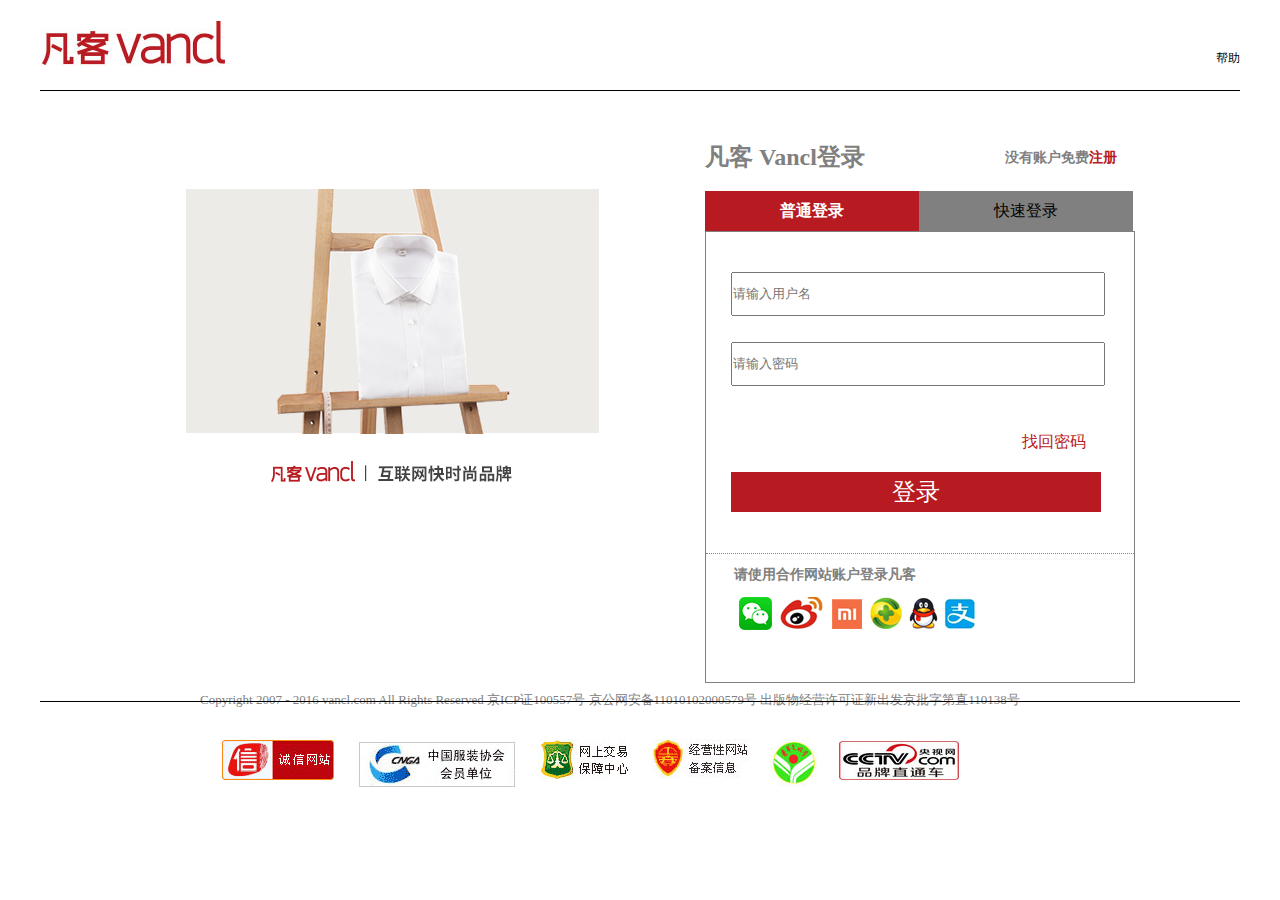
==== onload.html @ a00a75fe "jintianxieleshouye100%" ====
<!DOCTYPE html>
<html>
	<head>
		<meta charset="UTF-8">
		<title>凡客诚品-会员登录</title>
		<link rel="stylesheet" href="css/demo1.css" />
	</head>
	<body>
		<div id="relog">
			<a href="program.html"><img src="images/log.jpg"></a>
			<a href="###" class="help">帮助</a>
		</div>
		<div id="recontent">
			<div class="content_left">
				<img src="images/login.jpg">
				
			</div>
			<form class="onloadForm">
				<h2 class="onloadh">凡客 Vancl登录</h2><span class="nouser">没有账户免费<a href="registe.html">注册</a></span>
				
				<ul class="tag">
					<li class="act">普通登录</li>
					<li>快速登录</li>
				</ul>
				<div class="login">
				<ul class="shows">
					<li class="tive">
						<input type="text"  id="uname" placeholder="请输入用户名" /><br />
						<p class="p1"></p>
						<input type="password"  id="upwd" placeholder="请输入密码" /><br />
						<p class="p2"></p>
						<a href="###" class="findpwd">找回密码</a><br />
					</li>
					<li>
						<input type="text"  id="telphone"  placeholder="请输入手机号" /><input type="button" value="获取短信验证码" id="btn2"/><br />
						<p class="p3"></p>
						<input id="verification" type="text" placeholder="请输入验证码" ><span id="sjs"></span><span id="change">获取验证码</span>
						<p class="p4"></p>
						<input type="text"  id="yh"  placeholder="填写手机验证码" /><br />
						<p class="p5"></p>
					</li>
					
					</ul>
					<a href="###" class="infont">登录</a><br />
					<span class="lines"></span><br />
					<p class="cooper">请使用合作网站账户登录凡客</p>
					<ul class="partener">
						<li><a href="###"><img src="images/wei.jpg"></a></li>
						<li><a href="###"><img src="images/wbb.jpg"></a></li>
						<li><a href="###"><img src="images/xiaomi.jpg"></a></li>
						<li><a href="###"><img src="images/360.jpg"></a></li>
						<li><a href="###"><img src="images/qq.jpg"></a></li>
						<li><a href="###"><img src="images/zhifub.jpg"></a></li>
					</ul>
				
				
				</div>
			</form>
			
		</div>
		<span class="borderbtom"></span>
		<p class="Copyright">Copyright 2007 - 2016 vancl.com All Rights Reserved 京ICP证100557号 京公网安备11010102000579号 出版物经营许可证新出发京批字第直110138号</p>
		<ul class="power">
				<li><a href="https://credit.cecdc.com/CX20111229001302001330.html"><img src="images/f1.jpg"></a></li>
				<li><a href="###"><img src="images/f2.jpg"></a></li>
				<li><a href="http://www.315online.com.cn/member/315090053.html"><img src="images/f3.jpg"></a></li>
				<li><a href="http://www.hd315.gov.cn/beian/view.asp?bianhao=010202010081900017"><img src="images/f4.jpg"></a></li>
				<li><a href="http://www.vancl.com/help/about_2.htm"><img src="images/f6.jpg"></a></li>
				<li><a href="http://trust.cctvmall.cn/reg/static/brand/brandtem1010.html"><img src="images/f7.jpg"></a></li>
			</ul>
	</body>
</html>
<script type="text/javascript" src="js/gram.js"></script>
<script src="js/jquery-1.8.3.min.js" ></script>
---- css/demo1.css ----
* {
  margin: 0;
  padding: 0; }

ul, dl {
  list-style: none; }

a {
  text-decoration: none; }

#head {
  width: 1280px;
  height: 32px;
  background: #f7f7f7;
  position: relative; }

#headul {
  position: absolute;
  right: 40px; }

#headul li {
  float: left;
  margin-left: 10px;
  font-size: 12px;
  line-height: 14px;
  color: gray;
  margin-top: 10px; }

#head li img {
  margin-top: 5px; }

#head li:nth-child(2) {
  border-right: 1px solid gray;
  padding-right: 10px; }

#top {
  height: 166px;
  width: 1280px;
  position: relative; }

#search {
  position: absolute;
  right: 40px;
  top: 30px; }

.log {
  position: absolute;
  top: 90px;
  left: 40px; }

#txt {
  width: 260px;
  height: 28px;
  float: left; }

#btn {
  width: 50px;
  height: 30px;
  background: #b71a21;
  border: none;
  float: left;
  margin-right: 24px;
  margin-top: 1px;
  color: #fff; }

#goods {
  display: inline-block;
  background: #b71a21;
  width: 105px;
  height: 30px;
  line-height: 30px;
  font-size: 14px; }

#goods a {
  display: inline-block;
  color: #fff;
  background: url(../images/gc.jpg) no-repeat 0 center; }

#goods em {
  font-style: normal; }

#goods span {
  margin-left: 30px; }

.rs {
  position: absolute;
  right: 40px;
  top: 66px; }

.rs li {
  float: left;
  margin-left: 10px;
  font-size: 12px;
  color: gray; }
  .rs li a {
    color: gray; }

.nav {
  position: absolute;
  left: 260px;
  top: 118px; }

.nav > li {
  width: 96px;
  height: 16px;
  position: relative;
  float: left;
  text-align: center;
  padding-bottom: 30px; }

.nav span {
  position: absolute;
  right: 0px;
  width: 1px;
  height: 16px;
  border-right: 1px solid gray; }

.nav li:last-child {
  border: none; }

.nav li a {
  text-align: center;
  color: gray;
  font-weight: bold; }

.nav li a:hover {
  color: #b71a21; }

.navbarlist {
  border-top: 5px solid #b71a21;
  margin-top: 8px;
  z-index: 99;
  position: absolute;
  left: 0;
  background: #fff;
  width: 100%;
  text-align: center;
  display: none; }

.navbarlist > li {
  padding-top: 15px; }

.navbarlist li:first-child {
  padding-top: 25px; }

.navbarlist li:last-child {
  padding-bottom: 20px; }

.navbarlist > li a:hover {
  color: #b71a21; }

#banner {
  width: 1200px;
  height: 535px;
  position: relative;
  overflow: hidden;
  margin-left: 40px; }

#side {
  height: 535px;
  width: 9999px;
  position: absolute;
  left: 0;
  top: 0; }

#side li {
  float: left; }

#prev, #next {
  position: absolute;
  top: 220px;
  width: 40px;
  height: 80px;
  font-size: 80px;
  color: #666;
  border: none;
  background: none; }

#prev {
  left: 20px; }

#next {
  right: 20px; }

#prev:hover, #next:hover {
  color: #b71a21; }

#list li {
  width: 15px;
  height: 15px;
  border-radius: 50%;
  background: gray;
  float: left;
  margin: 5px; }

#list {
  position: absolute;
  bottom: 10px;
  left: 500px; }

#list .active {
  background: #ff0000; }

#getmoney {
  margin-left: 40px;
  margin-top: 40px; }

#content {
  position: relative;
  width: 1280px;
  min-height: 3750px; }

#content h3 {
  text-align: center;
  margin-top: 66px;
  margin-bottom: 34px;
  color: gray; }

.cp {
  display: flex;
  flex-flow: row wrap;
  position: absolute;
  left: 40px; }

.cp li {
  margin-top: 16px; }

.cp li:nth-child(2) {
  margin: 16px 16px 0 16px; }

.cp li:nth-child(5) {
  margin: 16px 16px 0 16px; }

.cp li:nth-child(8) {
  margin: 16px 16px 0 16px; }

.cp li:nth-child(11) {
  margin: 16px 16px 0 16px; }

.cp li:nth-child(14) {
  margin: 16px 16px 0 16px; }

.cp li:nth-child(17) {
  margin: 16px 16px 0 16px; }

#hangou {
  margin-top: 50px;
  width: 1280px;
  height: 570px; }

#hangou h3 {
  color: gray;
  text-align: center; }

#hangou .tcp {
  float: left;
  margin-top: 40px;
  margin-left: 40px;
  width: 590px;
  height: 510px; }

.tcp dd {
  margin-top: -3px;
  width: 588px;
  height: 70px;
  line-height: 70px;
  border: 1px solid #e8e7ec;
  border-top: none; }

.s2 {
  font-size: 14px;
  float: right;
  color: #b71a21;
  padding-right: 10px; }

.s1 {
  font-size: 14px;
  padding-left: 10px; }

.cen {
  margin-top: 40px;
  margin-left: 16px;
  width: 290px;
  height: 500px;
  float: left; }

.clost {
  margin-top: 20px; }

.closet dd {
  border: 1px solid #e8e7ec;
  border-top: none;
  margin-top: -3px;
  width: 288px;
  height: 70px;
  line-height: 70px; }

.s3 {
  font-size: 14px;
  padding-left: 10px; }

.s4 {
  font-size: 14px;
  float: right;
  color: #b71a21;
  padding-right: 10px; }

.mag {
  margin-top: 16px; }

.mag dd {
  border: 1px solid #e8e7ec;
  border-top: none;
  margin-top: -3px;
  width: 288px;
  height: 66px;
  line-height: 66px; }

.s5 {
  font-size: 14px;
  padding-left: 10px; }

.s6 {
  font-size: 14px;
  float: right;
  color: #b71a21;
  padding-right: 10px; }

.side {
  float: left;
  margin-top: 40px;
  margin-left: 16px;
  width: 285px;
  height: 510px; }

.side dd {
  border: 1px solid #e8e7ec;
  border-top: none;
  margin-top: -3px;
  width: 285px;
  height: 70px;
  line-height: 70px; }

.s7 {
  font-size: 14px;
  padding-left: 10px; }

.s8 {
  font-size: 14px;
  float: right;
  color: #b71a21;
  padding-right: 10px; }

#footer {
  margin-top: 45px;
  height: 285px;
  width: 1200px;
  margin-left: 40px;
  border: 1px solid #e8e7ec; }

.online, .seven, .weixin {
  float: left;
  width: 370px;
  height: 106px;
  border-right: 1px solid #e8e7ec;
  text-align: center;
  margin-top: 33px;
  padding: 18px 0; }

.online {
  margin-left: 40px; }

.online dd {
  width: 158px;
  height: 32px;
  background: #b71a21;
  color: #fff;
  margin-top: 30px;
  line-height: 32px;
  text-align: center;
  margin-left: 105px;
  font-size: 14px; }

.seven dd {
  font-size: 14px;
  margin-top: 20px;
  height: 55px;
  background: none;
  color: gray;
  line-height: 28px;
  text-align: center; }

.weixin img {
  width: 100px;
  height: 100px; }

.weixin {
  margin-top: 15px;
  border: none; }

.weixin dd {
  color: gray;
  line-height: 14px;
  text-align: center;
  margin-top: 15px;
  font-size: 14px; }

.point {
  float: left;
  width: 1120px;
  height: 56px;
  background: #e8e7ec;
  margin-left: 40px;
  margin-top: 25px; }

.point li {
  float: left;
  padding: 0 65px;
  border-right: 1px solid gray;
  margin-top: 20px;
  font-size: 12px; }

.point li a {
  color: black; }

.point li:last-child {
  border: none; }

.line {
  display: block;
  width: 1200px;
  border-bottom: 1px solid black;
  margin-left: 40px;
  margin-top: 40px; }

.copy {
  width: 1200px;
  height: 150px;
  text-align: center;
  line-height: 26px;
  font-size: 12px;
  color: gray; }

.copy p {
  margin-top: 15px; }

.power {
  margin-top: 30px;
  margin-left: 200px; }

.power li {
  float: left;
  margin-left: 20px; }

.power img:nth-child(6) {
  width: 120px;
  height: 38px; }

#fix {
  position: fixed;
  right: 0px;
  bottom: 50px; }

.downApp, .customer {
  border: 1px solid #b71a21;
  width: 74px;
  height: 77px;
  text-align: center;
  padding-top: 10px; }

.downApp dd, .customer dd {
  font-size: 13px;
  color: gray;
  font-weight: bold;
  margin-top: 5px; }

.downApp, .customer {
  background: #fff; }

.customer {
  border-top: none; }

#relog {
  width: 1200px;
  height: 90px;
  margin-left: 40px;
  border-bottom: 1px solid black; }

#relog img {
  margin-top: 20px; }

.content_left, .content_right {
  float: left; }

.content_right {
  margin-left: 80px;
  position: relative; }

.content_left {
  margin-left: 160px;
  margin-top: 80px; }

.content_right h2, .respan {
  float: left;
  margin-top: 40px;
  color: gray; }

.respan {
  margin-left: 180px;
  padding-top: 5px;
  font-size: 13px;
  font-weight: bold; }

.respan a {
  color: #b71a21;
  font-size: 14px;
  font-weight: bold; }

.respan a:hover {
  border-bottom: 1px solid #b71a21; }

.redline {
  display: block;
  width: 450px;
  margin-top: 50px;
  border-bottom: 2px solid #b71a21; }

.content_right input {
  margin-top: 20px; }

#tel {
  width: 340px;
  height: 45px;
  line-height: 45px;
  font-size: 14px; }

#btn1 {
  width: 100px;
  height: 45px;
  color: #b71a21;
  margin-left: 10px;
  font-weight: bold; }

#yzm, #pwd, #pwd1, #zhuce {
  position: absolute;
  width: 450px;
  height: 45px;
  line-height: 45px;
  font-size: 14px; }

#yzm {
  left: 0px;
  top: 140px; }

#pwd {
  left: 0px;
  top: 210px; }

#pwd1 {
  left: 0px;
  top: 280px; }

#zhuce {
  top: 400px;
  left: 0px;
  font-weight: bold;
  background: grey;
  border: none;
  color: #fff; }

.p6, .p7, .p8, .p9 {
  position: absolute; }

.p6 {
  left: 20px;
  top: 140px; }

.p7 {
  left: 20px;
  top: 210px; }

.p8 {
  left: 20px;
  top: 280px; }

.p9 {
  left: 20px;
  top: 350px; }

.read a {
  color: #b71a21; }

#check {
  position: absolute;
  left: 0px;
  top: 360px; }

.read {
  position: absolute;
  left: 20px;
  top: 380px;
  font-weight: bold;
  font-size: 14px;
  color: gray; }

.read a:hover {
  border-bottom: 1px solid #b71a21; }

.Copyright {
  margin-left: 200px;
  font-size: 13px;
  color: gray; }

.borderbtom {
  display: block;
  width: 1200px;
  height: 1px;
  position: absolute;
  top: 700px;
  border-bottom: 1px solid black;
  margin-left: 40px; }

.help {
  position: absolute;
  right: 40px;
  top: 50px;
  font-size: 12px;
  color: black; }

.help:hover {
  color: #b71a21;
  border-bottom: 1px solid #b71a21; }

.onloadForm {
  float: left;
  margin-top: 50px;
  margin-left: 80px; }

.onloadh, .nouser {
  float: left;
  font-weight: bold;
  color: gray; }

.nouser {
  margin-left: 140px;
  font-size: 14px;
  margin-top: 8px; }

.nouser a {
  color: #b71a21; }

.nouser a:hover {
  border-bottom: 1px solid #b71a21; }

.tag {
  width: 428px;
  margin-top: 50px;
  height: 40px; }

.login {
  border: 1px solid gray;
  position: relative;
  min-height: 450px; }

.tag li {
  cursor: pointer;
  float: left;
  background: grey;
  width: 214px;
  height: 40px;
  line-height: 40px;
  text-align: center;
  color: black; }

.tag .act {
  background: #b71a21;
  color: #fff;
  font-weight: bold; }

#uname, #upwd {
  position: absolute;
  left: 25px;
  top: 60px;
  width: 370px;
  height: 40px;
  line-height: 40px; }

#uname {
  top: -10px; }

.p1 {
  position: absolute;
  top: 35px;
  left: 35px; }

.p2 {
  position: absolute;
  top: 110px;
  left: 35px; }

.shows {
  width: 428px;
  height: 200px;
  position: relative; }

.shows li, .tive {
  position: absolute;
  top: 50px; }

.shows .tive {
  display: block; }

.shows li {
  display: none; }

.findpwd {
  position: absolute;
  right: -380px;
  top: 150px;
  color: #b71a21; }

.infont {
  position: absolute;
  left: 25px;
  width: 370px;
  height: 40px;
  top: 240px;
  color: #fff;
  background: #b71a21;
  line-height: 40px;
  text-align: center;
  font-size: 24px; }

.infont:hover {
  font-weight: bold; }

.cooper {
  position: absolute;
  top: 334px;
  left: 28px;
  font-size: 14px;
  font-weight: bold;
  color: gray; }

.lines {
  display: block;
  width: 428px;
  height: 1px;
  border-bottom: 1px dotted gray;
  position: absolute;
  left: 0;
  top: 320px; }

.partener {
  position: absolute;
  left: 28px;
  top: 365px; }

.partener li {
  float: left;
  margin-left: 5px; }

#telphone {
  width: 260px;
  height: 40px;
  line-height: 40px;
  margin-left: 25px;
  margin-top: -20px; }

#recontent {
  width: 1263px;
  height: 600px; }

#btn2 {
  margin-top: -20px;
  font-weight: bold;
  color: #b71a21;
  width: 100px;
  height: 44px;
  margin-left: 10px; }

#verification {
  position: absolute;
  width: 120px;
  height: 40px;
  display: inline-block;
  left: 25px;
  border: 1px solid gray;
  float: left;
  top: 55px; }

#sjs {
  position: absolute;
  left: 147px;
  float: left;
  top: 55px;
  display: inline-block;
  width: 120px;
  height: 40px;
  border: 1px solid gray;
  background: grey;
  line-height: 40px;
  text-align: center;
  font-size: 30px;
  font-weight: bold; }

#yh {
  position: absolute;
  width: 370px;
  height: 40px;
  line-height: 40px;
  left: 25px;
  top: 120px; }

.p1, .p2, .p3, .p4, .p4, .p5, .p6, .p7, .p8, .p9 {
  font-size: 12px;
  color: gray; }

.p3 {
  position: absolute;
  left: 35px; }

.p4 {
  position: absolute;
  left: 35px;
  top: 100px; }

.p5 {
  position: absolute;
  left: 35px;
  top: 165px; }

#change {
  position: absolute;
  left: 280px;
  top: 60px;
  display: block;
  width: 100px;
  height: 30px;
  line-height: 30px;
  float: left;
  background: grey;
  cursor: pointer; }

/*# sourceMappingURL=demo1.css.map */
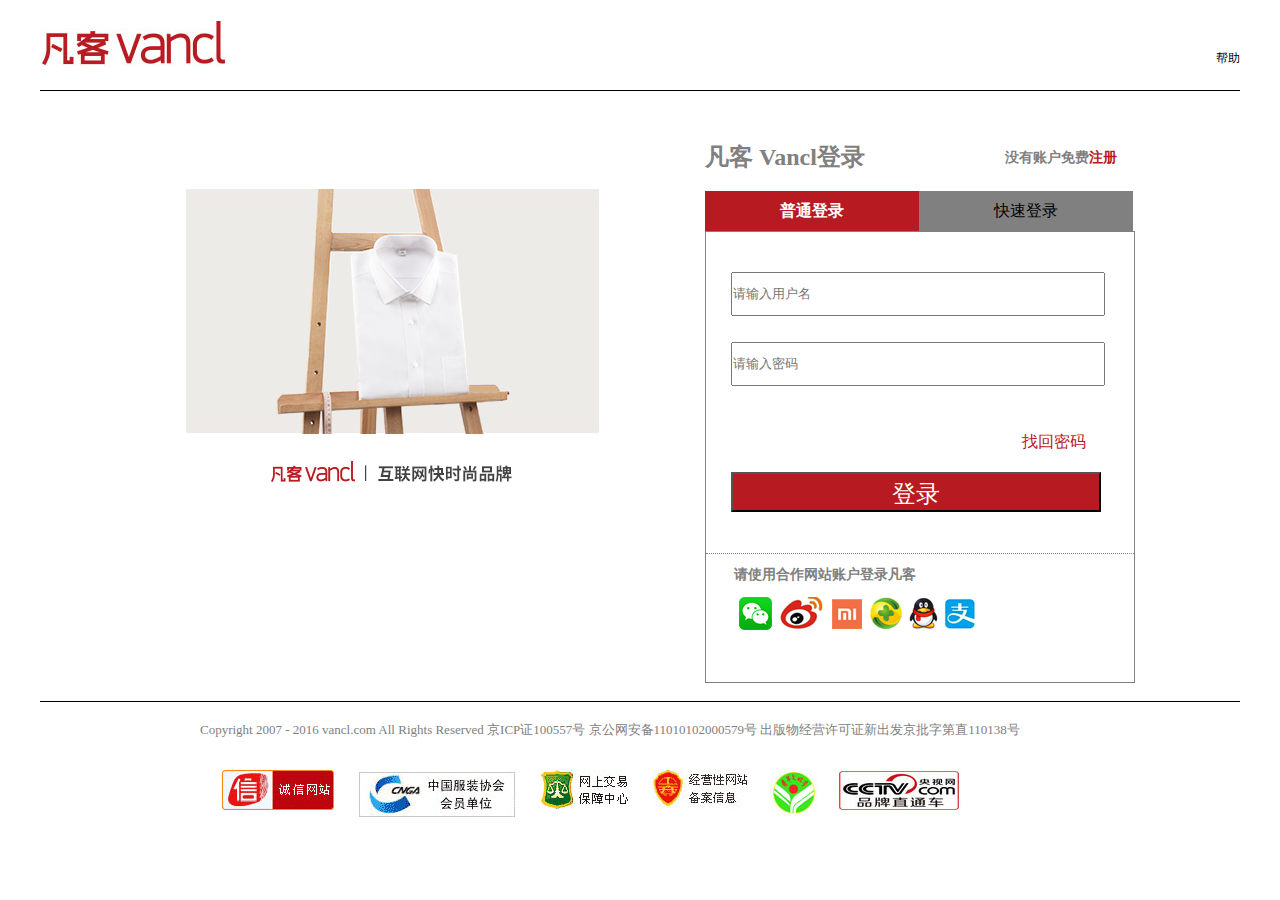
==== commit 3e904815: "xiangmuquanbu" ====
--- a/onload.html
+++ b/onload.html
@@ -1,11 +1,13 @@
 <!DOCTYPE html>
 <html>
+
 	<head>
 		<meta charset="UTF-8">
 		<title>凡客诚品-会员登录</title>
 		<link rel="stylesheet" href="css/demo1.css" />
 	</head>
 	<body>
+		
 		<div id="relog">
 			<a href="program.html"><img src="images/log.jpg"></a>
 			<a href="###" class="help">帮助</a>
@@ -31,17 +33,17 @@
 						<p class="p2"></p>
 						<a href="###" class="findpwd">找回密码</a><br />
 					</li>
-					<li>
+					<li class="otive">
 						<input type="text"  id="telphone"  placeholder="请输入手机号" /><input type="button" value="获取短信验证码" id="btn2"/><br />
-						<p class="p3"></p>
+						<p class="p3"> </p>
 						<input id="verification" type="text" placeholder="请输入验证码" ><span id="sjs"></span><span id="change">获取验证码</span>
-						<p class="p4"></p>
+						<p class="p4"> </p>
 						<input type="text"  id="yh"  placeholder="填写手机验证码" /><br />
 						<p class="p5"></p>
 					</li>
 					
 					</ul>
-					<a href="###" class="infont">登录</a><br />
+					<input type="button" class="infont" value="登录"><br />
 					<span class="lines"></span><br />
 					<p class="cooper">请使用合作网站账户登录凡客</p>
 					<ul class="partener">
@@ -70,5 +72,5 @@
 			</ul>
 	</body>
 </html>
+<script src="js/jquery-1.8.3.min.js" ></script>	
 <script type="text/javascript" src="js/gram.js"></script>
-<script src="js/jquery-1.8.3.min.js" ></script>	--- a/css/demo1.css
+++ b/css/demo1.css
@@ -564,7 +564,7 @@
   top: 400px;
   left: 0px;
   font-weight: bold;
-  background: grey;
+  background: #b71a21;
   border: none;
   color: #fff; }
 
@@ -607,6 +607,7 @@
   border-bottom: 1px solid #b71a21; }
 
 .Copyright {
+  margin-top: 30px;
   margin-left: 200px;
   font-size: 13px;
   color: gray; }
@@ -691,9 +692,11 @@
 .p1 {
   position: absolute;
   top: 35px;
-  left: 35px; }
+  left: 35px;
+  width: 400px; }
 
 .p2 {
+  width: 400px;
   position: absolute;
   top: 110px;
   left: 35px; }
@@ -842,4 +845,372 @@
   background: grey;
   cursor: pointer; }
 
+#subnav {
+  width: 1200px;
+  height: 50px;
+  background: #fbfbfb;
+  margin-left: 40px;
+  margin-top: 40px;
+  border-bottom: 1px solid gray;
+  border-top: 1px solid gray; }
+
+#sublist {
+  width: 1200px;
+  height: 50px;
+  background: #fbfbfb; }
+
+#sublist li {
+  height: 50px;
+  float: left;
+  font-size: 14px;
+  font-weight: bold;
+  line-height: 50px;
+  margin-right: 95px; }
+
+#sublist li:first-child {
+  margin-left: 20px; }
+
+#sublist li a {
+  color: gray; }
+
+#subcontent {
+  width: 1200px;
+  height: 1480px;
+  margin-left: 40px;
+  margin-top: 60px; }
+
+.subtab {
+  width: 1200px;
+  height: 708pxx; }
+
+.subtab li {
+  width: 380px;
+  height: 708px;
+  float: left; }
+
+.subtab li:nth-child(2) {
+  margin: 0 30px; }
+
+#sub_con {
+  width: 1200px;
+  height: 5000px;
+  margin-left: 40px; }
+
+.xf, .jk, .cqk, .pfy {
+  width: 1200px;
+  height: 680px;
+  display: flex;
+  flex-flow: row wrap; }
+
+.xf dl, .jk dl, .cqk dl, .pfy dl {
+  margin: 18px;
+  width: 260px;
+  height: 312px; }
+
+.xf dt, .jk dt, .cqk dt, .pfy dt {
+  position: relative;
+  width: 260px;
+  height: 260px;
+  margin-bottom: 10px; }
+
+.xf dt span, .jk dt span, .cqk dt span, .pfy dt span {
+  display: block;
+  width: 60px;
+  height: 60px;
+  position: absolute;
+  right: 0;
+  bottom: 0px;
+  border-radius: 50%;
+  background: #b71a21;
+  color: #fff;
+  line-height: 25px;
+  text-align: center;
+  font-weight: bold;
+  padding: 5px; }
+
+.xf dd, .jk dd, .cqk dd, .pfy dd {
+  width: 260px;
+  height: 50px; }
+
+.xf dd a, .jk dd a, .cqk dd a, .pfy dd a {
+  display: block;
+  width: 260px;
+  text-align: center;
+  color: gray;
+  font-size: 14px;
+  font-weight: bold; }
+
+.xf dd span, .jk dd span, .cqk dd span, .pfy dd span {
+  display: block;
+  width: 260px;
+  text-align: center;
+  color: #b71a21;
+  text-decoration: line-through; }
+
+.sub_jk, .sub_yrf, .sub_pfy {
+  margin-top: 60px; }
+
+.return_first {
+  margin-left: 40px; }
+
+#subreturnTop {
+  position: fixed;
+  right: 0px;
+  bottom: 40px; }
+
+.xf img:hover, .jk img:hover, .cqk img:hover, .pfy img:hover {
+  transform: translateY(-2px);
+  box-shadow: 0 0 5px grey;
+  transition: all 1s; }
+
+.subtab img:hover {
+  transform: translateY(-2px);
+  box-shadow: 0 0 5px grey;
+  transition: all 1s; }
+
+.dt1 img:hover, .dt2 img:hover, .dt3 img:hover, .dt4 img:hover {
+  transform: translateY(-2px);
+  box-shadow: 0 0 5px grey;
+  transition: all 1s; }
+
+.dt5 img:hover, .dt6 img:hover, .dt7 img:hover, .dt8 img:hover {
+  transform: translateY(-2px);
+  box-shadow: 0 0 5px grey;
+  transition: all 1s; }
+
+.return_first img:hover {
+  transform: translateY(-2px);
+  box-shadow: 0 0 5px grey;
+  transition: all 1s; }
+
+#defrom {
+  margin-left: 30px; }
+
+.follow {
+  margin-top: 20px;
+  font-size: 14px;
+  color: black;
+  font-size: 14px; }
+
+.follow a {
+  color: black;
+  font-size: 14px;
+  margin: 10px; }
+
+#dename {
+  width: 1200px;
+  height: 20px;
+  margin-top: 30px;
+  border-bottom: 1px solid gray;
+  padding-bottom: 20px;
+  margin-left: 40px; }
+
+.desp1, .desp2, .delist {
+  float: left; }
+
+.desp1 {
+  font-weight: bold;
+  font-size: 20px; }
+
+.desp2 {
+  color: #b71a21;
+  font-size: 14px;
+  margin-top: 5px;
+  margin-left: 18px; }
+
+.delist {
+  margin-left: 120px; }
+
+.delist li {
+  float: left;
+  border-right: 1px solid gray;
+  padding: 0px 25px;
+  font-weight: bold; }
+
+.delist li a {
+  color: black; }
+
+.delist li:last-child {
+  border: none; }
+
+#degood {
+  float: left;
+  width: 400px;
+  height: 400px;
+  position: relative;
+  margin-left: 100px;
+  border: 1px solid gray; }
+
+#degood img {
+  width: 400px;
+  height: 400px; }
+
+#depop {
+  width: 200px;
+  height: 200px;
+  background: gray;
+  position: absolute;
+  left: 0;
+  top: 0;
+  display: none;
+  opacity: 0.5; }
+
+#debig {
+  position: absolute;
+  left: 550px;
+  width: 400px;
+  height: 400px;
+  overflow: hidden;
+  display: none; }
+
+#debig img {
+  position: absolute;
+  left: 0;
+  top: 0;
+  z-index: 100; }
+
+#dewrap {
+  width: 1200px;
+  margin-left: 40px;
+  height: 500px;
+  margin-top: 50px; }
+
+#deprice {
+  position: absolute;
+  left: 630px; }
+
+em {
+  font-style: normal; }
+
+#deprice .sale {
+  font-size: 12px; }
+
+.sale em {
+  text-decoration: line-through; }
+
+#deprice .youhui {
+  font-size: 14px;
+  color: #b71a21;
+  margin-left: 30px; }
+
+.youhui em {
+  font-size: 28px;
+  font-weight: bold; }
+
+.recharge {
+  margin-left: 30px; }
+
+.recharge a {
+  font-size: 12px;
+  color: #b71a21; }
+
+.decolor {
+  color: gray;
+  margin-top: 20px;
+  font-size: 14px; }
+
+.size {
+  margin-top: 20px;
+  color: gray;
+  font-size: 14px; }
+
+.size span {
+  display: inline-block;
+  width: 20px;
+  height: 20px;
+  border: 1px solid gray;
+  margin-left: 5px;
+  text-align: center;
+  line-height: 20px; }
+
+.number {
+  margin-top: 20px;
+  font-size: 14px;
+  color: gray; }
+
+.addcar {
+  margin-top: 20px; }
+
+.addcar a {
+  display: inline-block;
+  width: 250px;
+  height: 50px;
+  text-align: center;
+  line-height: 50px;
+  background: #b71a21;
+  margin-right: 50px;
+  color: #fff;
+  font-weight: bold; }
+
+#spcar {
+  width: 1000px;
+  height: 40px;
+  margin-top: 20px;
+  margin-left: 180px;
+  margin-right: 150px; }
+
+#spcar img {
+  width: 140px;
+  height: 35px;
+  float: left; }
+
+#spcar ul {
+  margin-top: 15px;
+  float: left;
+  margin-left: 545px; }
+
+#spcar ul li {
+  float: left;
+  padding-left: 10px;
+  padding-right: 10px;
+  color: gray;
+  font-size: 12px; }
+
+#spcar ul a {
+  color: #b71a21; }
+
+#spcar ul li:nth-child(2) {
+  border-right: 1px solid gray; }
+
+.spline {
+  width: 1000px;
+  height: 1px;
+  border-bottom: 1px solid gray;
+  margin-left: 120px; }
+
+#spstep {
+  margin-left: 120px; }
+
+#spstep li {
+  margin-top: 10px;
+  float: left;
+  width: 150px;
+  height: 25px;
+  color: #fff;
+  text-align: center;
+  line-height: 25px;
+  font-size: 14px;
+  background: grey; }
+
+.mycar {
+  width: 150px;
+  height: 30px;
+  background: url("../image/2017-03-13_145430.png") no-repeat 0 center;
+  margin-top: 50px;
+  margin-bottom: 10px;
+  margin-left: 150px; }
+
+.mycar span {
+  padding-left: 40px;
+  font-size: 20px;
+  font-weight: bold; }
+
+#cartTable {
+  margin-left: 120px;
+  margin-top: 15px; }
+
+.first_tr {
+  background: grey;
+  display: none; }
+
 /*# sourceMappingURL=demo1.css.map */
